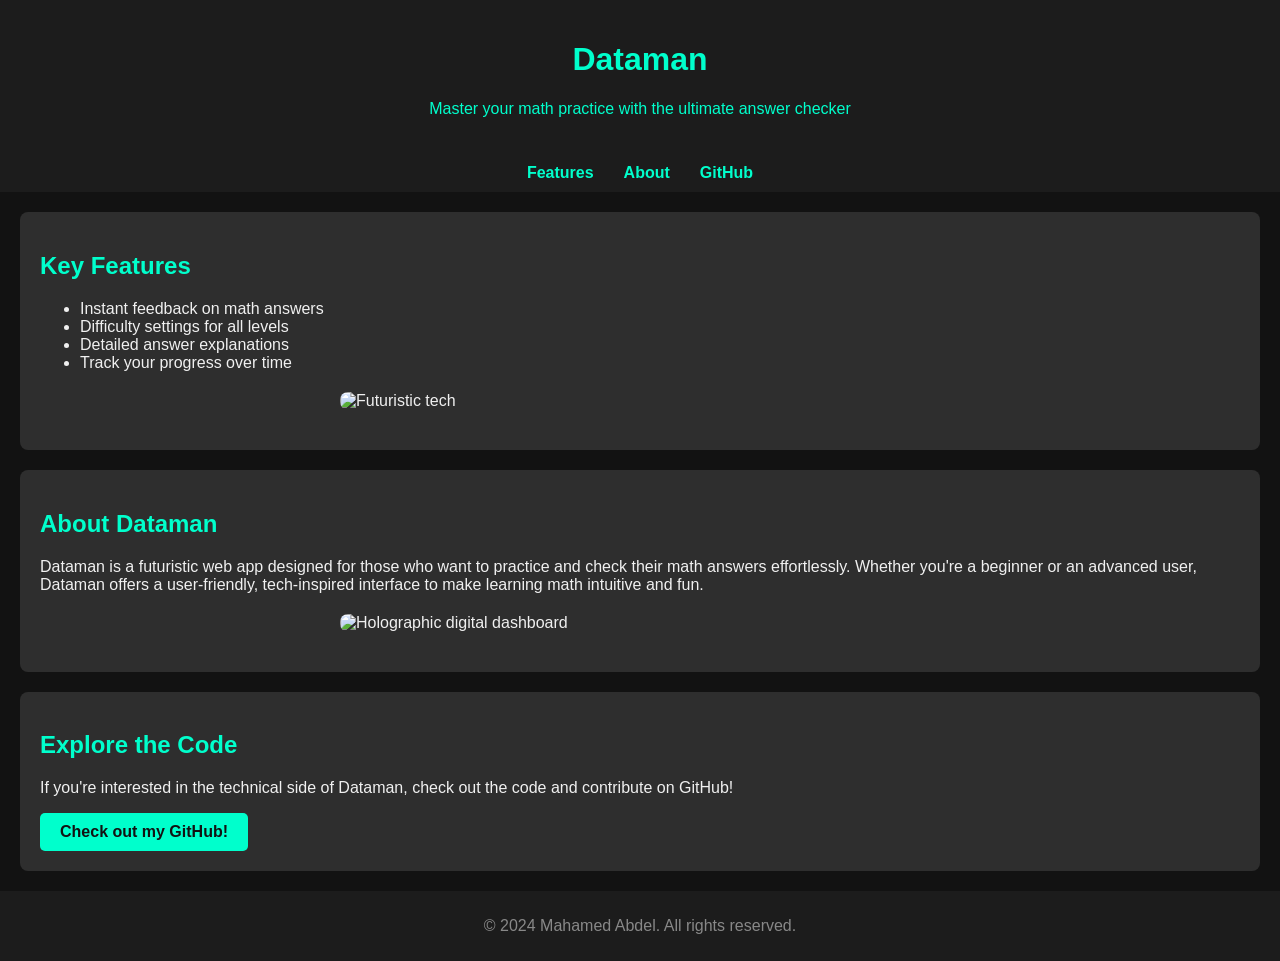
==== index.html @ 968a3594 "images" ====
<!DOCTYPE html>
<html lang="en">
<head>
    <meta charset="UTF-8">
    <meta name="viewport" content="width=device-width, initial-scale=1.0">
    <title>Dataman - Math Practice Answer Checker</title>
    <link rel="stylesheet" href="style.css">
</head>
<body>
    <!-- Header Section -->
    <header>
        <h1>Dataman</h1>
        <p>Master your math practice with the ultimate answer checker</p>
    </header>

    <!-- Navigation Panel -->
    <nav>
        <a href="#features">Features</a>
        <a href="#about">About</a>
        <a href="#github">GitHub</a>
    </nav>

    <!-- Features Section -->
    <section id="features">
        <h2>Key Features</h2>
        <ul>
            <li>Instant feedback on math answers</li>
            <li>Difficulty settings for all levels</li>
            <li>Detailed answer explanations</li>
            <li>Track your progress over time</li>
        </ul>
        <img src="future.jpg" alt="Futuristic tech" class="tech-image"> <!-- Image updated -->
    </section>

    <!-- About Section -->
    <section id="about">
        <h2>About Dataman</h2>
        <p>Dataman is a futuristic web app designed for those who want to practice and check their math answers effortlessly. Whether you're a beginner or an advanced user, Dataman offers a user-friendly, tech-inspired interface to make learning math intuitive and fun.</p>
        <img src="holographic_dashboard.jpg" alt="Holographic digital dashboard" class="tech-image"> <!-- Replace with actual image path -->
    </section>

    <!-- GitHub Section -->
    <section id="github">
        <h2>Explore the Code</h2>
        <p>If you're interested in the technical side of Dataman, check out the code and contribute on GitHub!</p>
        <a href="https://github.com/MoeAbdel04/CTS-285/tree/main/dataman" target="_blank" id="github-btn">Check out my GitHub!</a>
    </section>

    <!-- Footer -->
    <footer>
        <p>&copy; 2024 Mahamed Abdel. All rights reserved.</p>
    </footer>
</body>
</html>
---- style.css ----
/* General Styling */
body {
    font-family: Arial, sans-serif;
    color: #f0f0f0;
    background-color: #121212;
    margin: 0;
    padding: 0;
}

/* Header and Navigation */
header {
    text-align: center;
    padding: 20px;
    background: #1c1c1c;
    color: #00ffcc;
}

nav {
    background-color: #1c1c1c;
    display: flex;
    justify-content: center;
    padding: 10px;
}

nav a {
    color: #00ffcc;
    text-decoration: none;
    margin: 0 15px;
    font-weight: bold;
    transition: color 0.3s;
}

nav a:hover {
    color: #ffffff;
}

/* Sections */
section {
    padding: 20px;
    margin: 20px;
    border-radius: 8px;
    background-color: #2e2e2e;
}

h2 {
    color: #00ffcc;
}

/* GitHub Button */
#github-btn {
    display: inline-block;
    padding: 10px 20px;
    background-color: #00ffcc;
    color: #121212;
    text-decoration: none;
    font-weight: bold;
    border-radius: 5px;
    transition: background-color 0.3s;
}

#github-btn:hover {
    background-color: #00e6b8;
}

/* Futuristic Image Styling */
.tech-image {
    width: 100%;
    max-width: 600px;
    display: block;
    margin: 20px auto;
    border-radius: 8px;
}

footer {
    text-align: center;
    padding: 10px;
    background-color: #1c1c1c;
    color: #888;
}
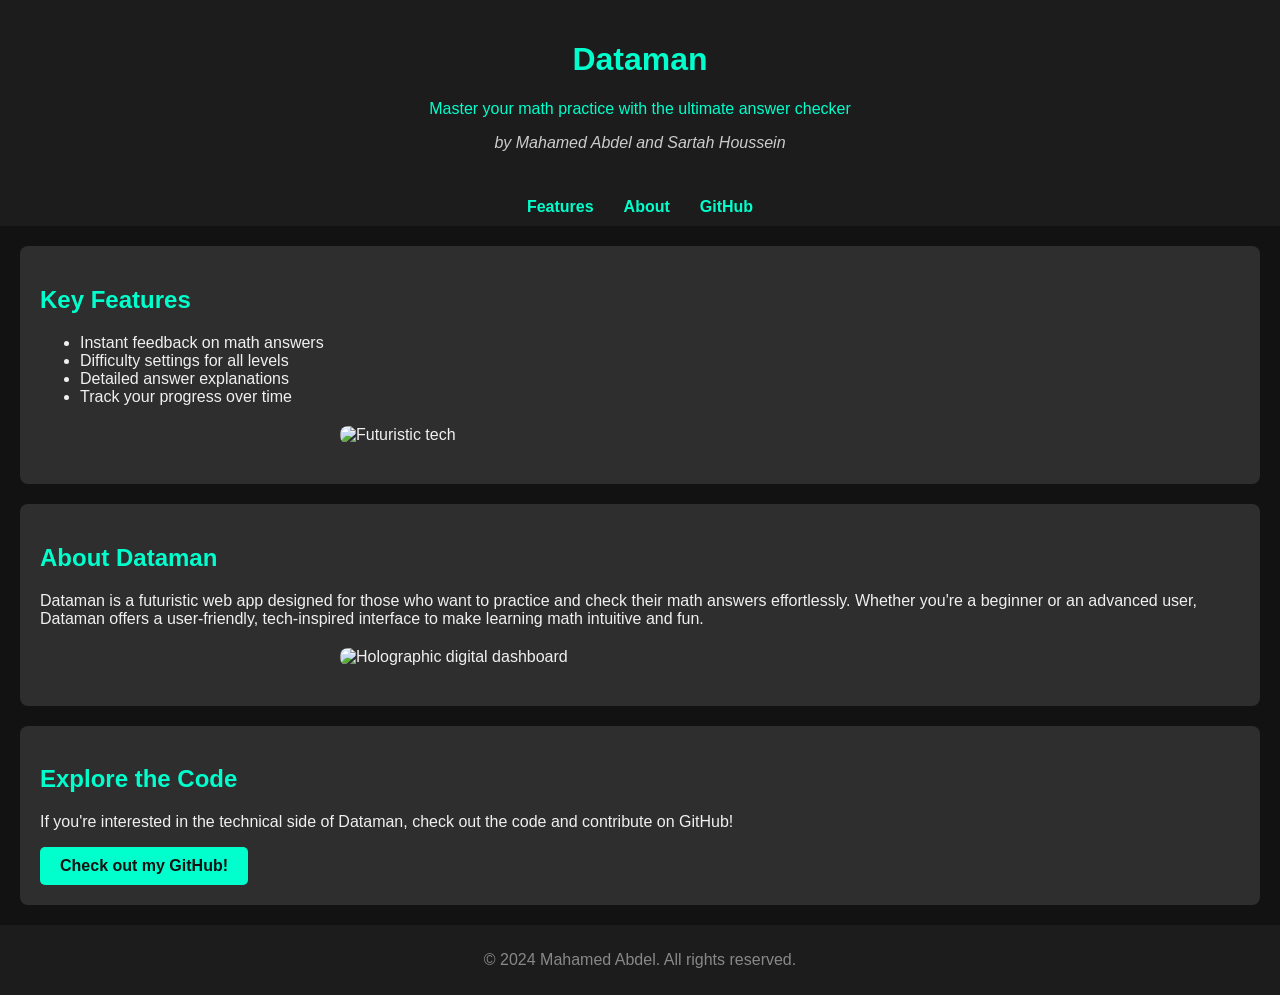
==== commit fadd63cd: "added authors" ====
--- a/index.html
+++ b/index.html
@@ -11,6 +11,7 @@
     <header>
         <h1>Dataman</h1>
         <p>Master your math practice with the ultimate answer checker</p>
+        <p class="authors">by Mahamed Abdel and Sartah Houssein</p>
     </header>
 
     <!-- Navigation Panel -->
--- a/style.css
+++ b/style.css
@@ -77,3 +77,10 @@
     background-color: #1c1c1c;
     color: #888;
 }
+
+.authors {
+    font-style: italic;
+    color: #cccccc;
+    font-size: 1em;
+    margin-top: 5px;
+}
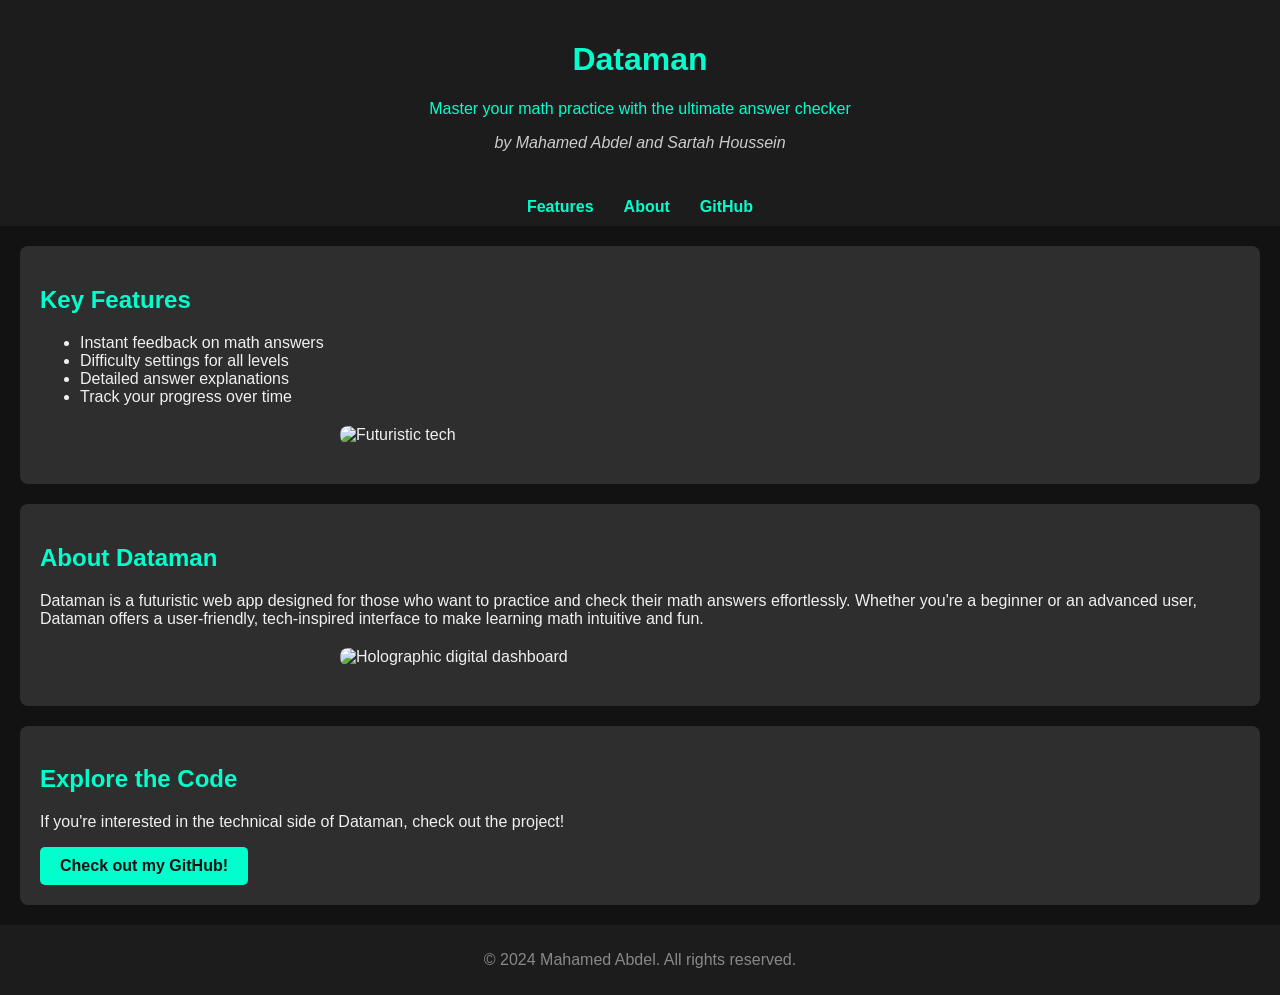
==== commit 2ae9aa7f: "edit" ====
--- a/index.html
+++ b/index.html
@@ -43,7 +43,7 @@
     <!-- GitHub Section -->
     <section id="github">
         <h2>Explore the Code</h2>
-        <p>If you're interested in the technical side of Dataman, check out the code and contribute on GitHub!</p>
+        <p>If you're interested in the technical side of Dataman, check out the project!</p>
         <a href="https://github.com/MoeAbdel04/CTS-285/tree/main/dataman" target="_blank" id="github-btn">Check out my GitHub!</a>
     </section>
 
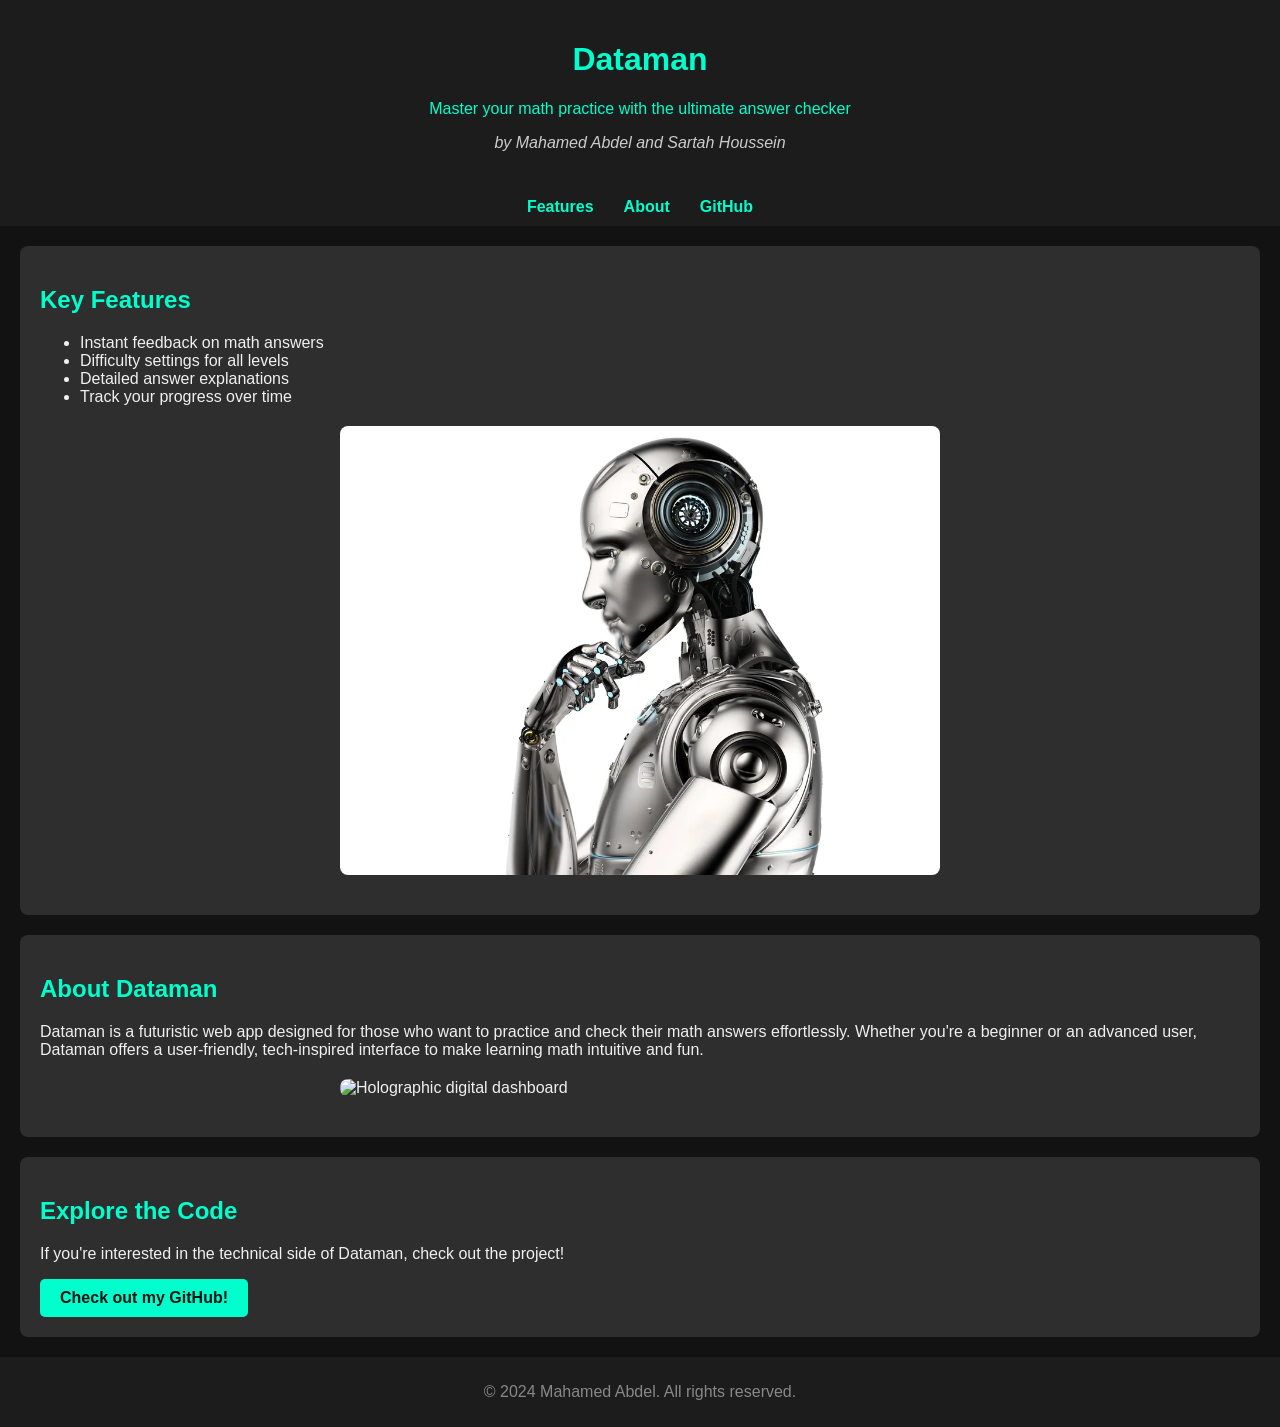
==== commit 7e5ae4cd: "ee" ====
--- a/index.html
+++ b/index.html
@@ -30,7 +30,7 @@
             <li>Detailed answer explanations</li>
             <li>Track your progress over time</li>
         </ul>
-        <img src="future.jpg" alt="Futuristic tech" class="tech-image"> <!-- Image updated -->
+        <img src="images/future.jpg" alt="Futuristic tech" class="tech-image">
     </section>
 
     <!-- About Section -->
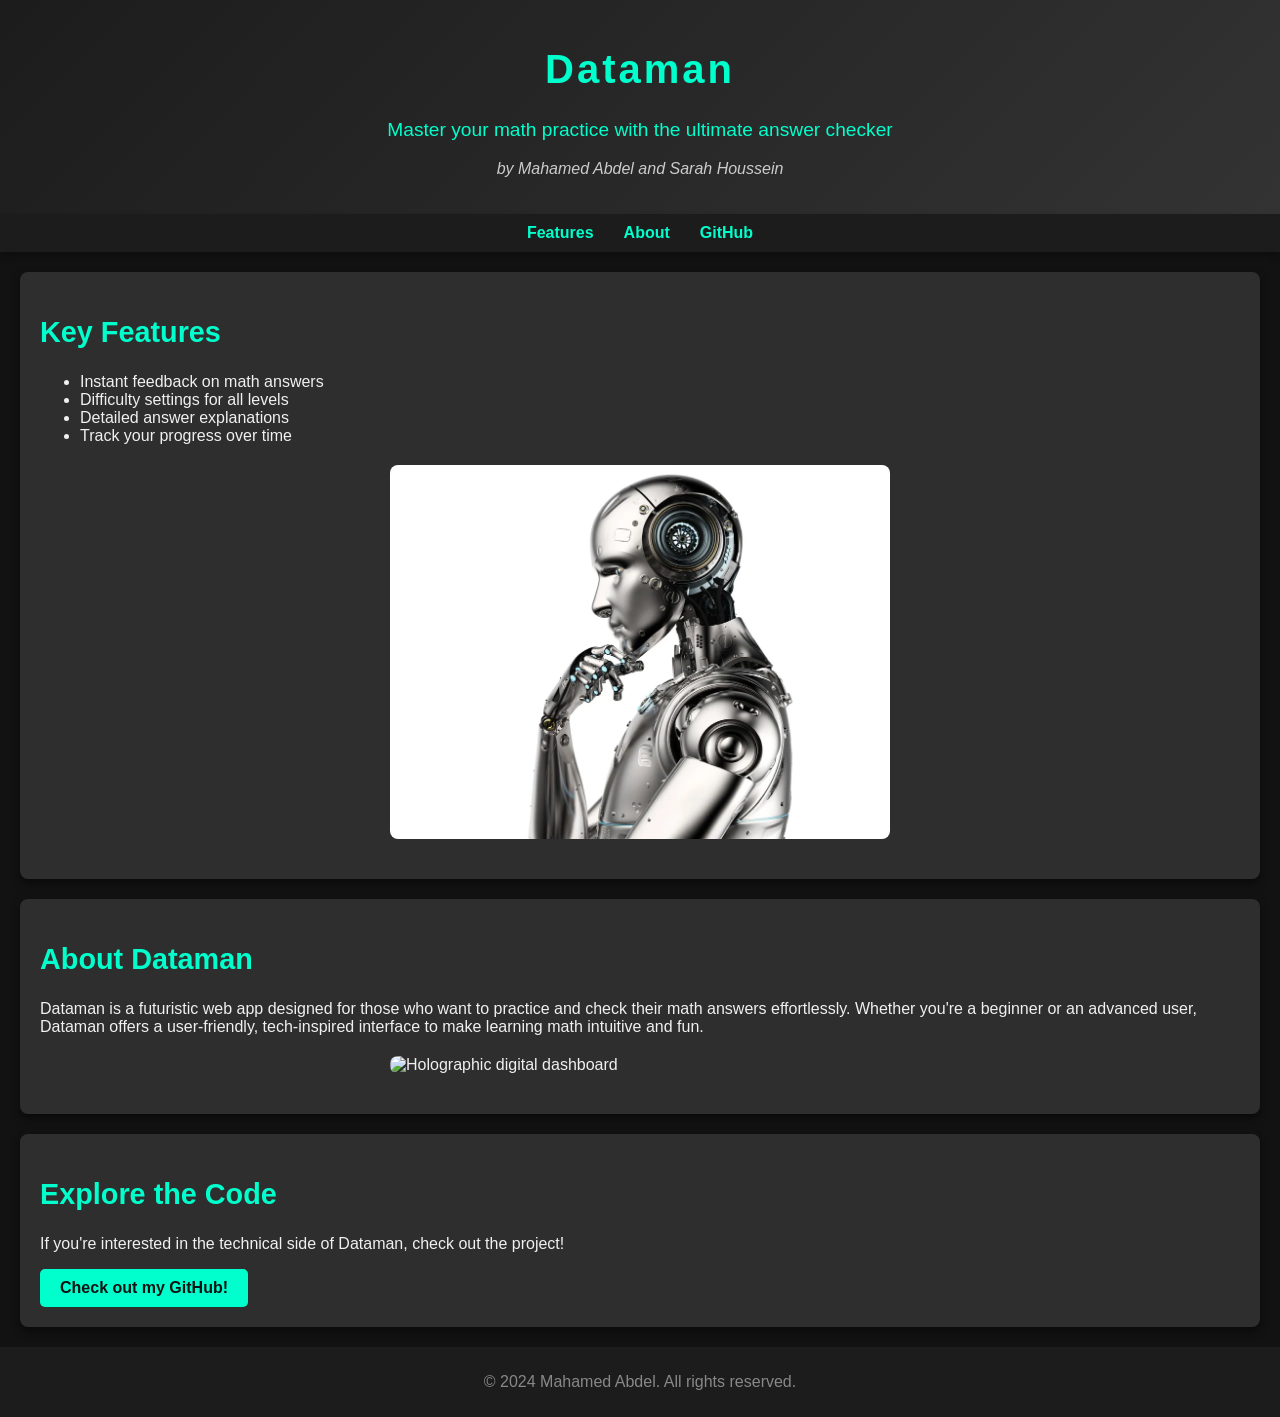
==== commit 3df48eac: "Update index.html" ====
--- a/index.html
+++ b/index.html
@@ -11,7 +11,7 @@
     <header>
         <h1>Dataman</h1>
         <p>Master your math practice with the ultimate answer checker</p>
-        <p class="authors">by Mahamed Abdel and Sartah Houssein</p>
+        <p class="authors">by Mahamed Abdel and Sarah Houssein</p>
     </header>
 
     <!-- Navigation Panel -->
--- a/style.css
+++ b/style.css
@@ -5,21 +5,43 @@
     background-color: #121212;
     margin: 0;
     padding: 0;
+    animation: fadeIn 2s ease-in-out; /* Fade-in animation for the whole page */
 }
 
 /* Header and Navigation */
 header {
     text-align: center;
     padding: 20px;
-    background: #1c1c1c;
+    background: linear-gradient(135deg, #1c1c1c, #333);
     color: #00ffcc;
+    box-shadow: 0 4px 10px rgba(0, 0, 0, 0.3);
+    animation: slideDown 1.5s ease-out;
 }
 
+header h1 {
+    font-size: 2.5em;
+    letter-spacing: 3px;
+}
+
+header p {
+    font-size: 1.2em;
+    margin-top: 5px;
+}
+
+.authors {
+    font-style: italic;
+    color: #cccccc;
+    font-size: 1em;
+    margin-top: 5px;
+}
+
+/* Navigation */
 nav {
     background-color: #1c1c1c;
     display: flex;
     justify-content: center;
     padding: 10px;
+    box-shadow: 0 4px 8px rgba(0, 0, 0, 0.3);
 }
 
 nav a {
@@ -27,23 +49,32 @@
     text-decoration: none;
     margin: 0 15px;
     font-weight: bold;
-    transition: color 0.3s;
+    transition: color 0.3s, transform 0.3s;
 }
 
 nav a:hover {
     color: #ffffff;
+    transform: scale(1.1);
 }
 
-/* Sections */
+/* Section Styling */
 section {
     padding: 20px;
     margin: 20px;
     border-radius: 8px;
     background-color: #2e2e2e;
+    box-shadow: 0 4px 8px rgba(0, 0, 0, 0.5);
+    animation: fadeInUp 1s ease-out;
+    transition: transform 0.3s ease;
+}
+
+section:hover {
+    transform: scale(1.02);
 }
 
 h2 {
     color: #00ffcc;
+    font-size: 1.8em;
 }
 
 /* GitHub Button */
@@ -55,22 +86,32 @@
     text-decoration: none;
     font-weight: bold;
     border-radius: 5px;
-    transition: background-color 0.3s;
+    transition: background-color 0.3s, transform 0.3s;
 }
 
 #github-btn:hover {
     background-color: #00e6b8;
+    transform: scale(1.1);
+    box-shadow: 0 4px 8px rgba(0, 255, 204, 0.4);
 }
 
 /* Futuristic Image Styling */
 .tech-image {
-    width: 100%;
-    max-width: 600px;
+    width: 50%;
+    max-width: 500px;
     display: block;
     margin: 20px auto;
     border-radius: 8px;
+    transition: transform 0.3s, box-shadow 0.3s;
+    animation: fadeInUp 1.5s ease;
 }
 
+.tech-image:hover {
+    transform: scale(1.05);
+    box-shadow: 0 4px 15px rgba(0, 255, 204, 0.4);
+}
+
+/* Footer */
 footer {
     text-align: center;
     padding: 10px;
@@ -78,9 +119,18 @@
     color: #888;
 }
 
-.authors {
-    font-style: italic;
-    color: #cccccc;
-    font-size: 1em;
-    margin-top: 5px;
+/* Animations */
+@keyframes fadeIn {
+    from { opacity: 0; }
+    to { opacity: 1; }
 }
+
+@keyframes fadeInUp {
+    from { opacity: 0; transform: translateY(20px); }
+    to { opacity: 1; transform: translateY(0); }
+}
+
+@keyframes slideDown {
+    from { transform: translateY(-100px); opacity: 0; }
+    to { transform: translateY(0); opacity: 1; }
+}
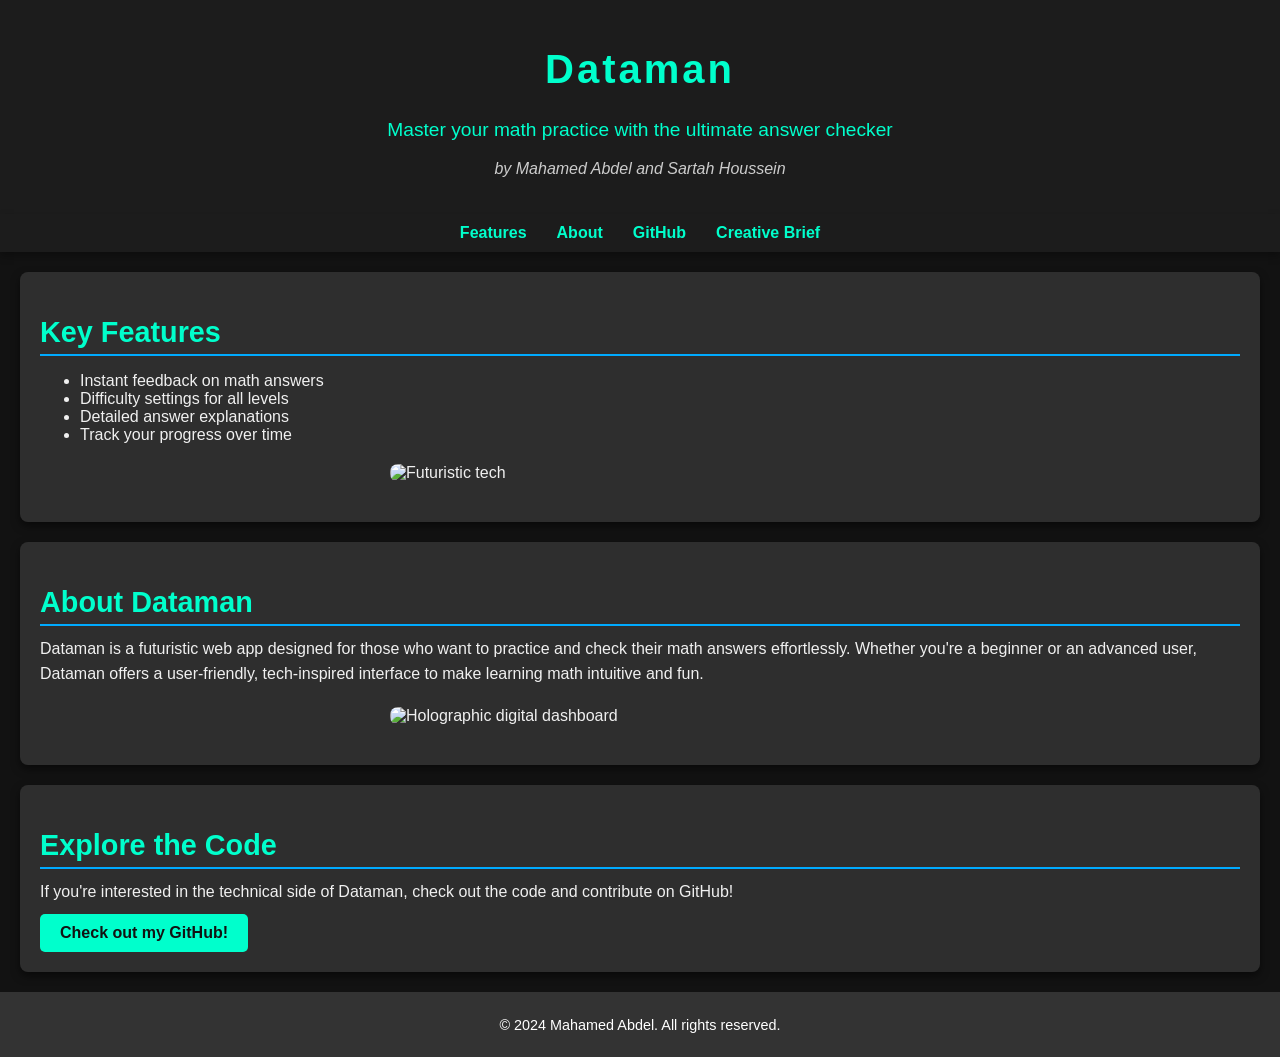
==== commit 51f89794: "done" ====
--- a/index.html
+++ b/index.html
@@ -11,7 +11,7 @@
     <header>
         <h1>Dataman</h1>
         <p>Master your math practice with the ultimate answer checker</p>
-        <p class="authors">by Mahamed Abdel and Sarah Houssein</p>
+        <p class="authors">by Mahamed Abdel and Sartah Houssein</p>
     </header>
 
     <!-- Navigation Panel -->
@@ -19,6 +19,7 @@
         <a href="#features">Features</a>
         <a href="#about">About</a>
         <a href="#github">GitHub</a>
+        <a href="brief.html">Creative Brief</a> <!-- New link to the creative brief page -->
     </nav>
 
     <!-- Features Section -->
@@ -30,7 +31,7 @@
             <li>Detailed answer explanations</li>
             <li>Track your progress over time</li>
         </ul>
-        <img src="images/future.jpg" alt="Futuristic tech" class="tech-image">
+        <img src="future.jpg" alt="Futuristic tech" class="tech-image"> <!-- Image updated -->
     </section>
 
     <!-- About Section -->
@@ -43,7 +44,7 @@
     <!-- GitHub Section -->
     <section id="github">
         <h2>Explore the Code</h2>
-        <p>If you're interested in the technical side of Dataman, check out the project!</p>
+        <p>If you're interested in the technical side of Dataman, check out the code and contribute on GitHub!</p>
         <a href="https://github.com/MoeAbdel04/CTS-285/tree/main/dataman" target="_blank" id="github-btn">Check out my GitHub!</a>
     </section>
 
--- a/style.css
+++ b/style.css
@@ -12,7 +12,7 @@
 header {
     text-align: center;
     padding: 20px;
-    background: linear-gradient(135deg, #1c1c1c, #333);
+    background: #1c1c1c;
     color: #00ffcc;
     box-shadow: 0 4px 10px rgba(0, 0, 0, 0.3);
     animation: slideDown 1.5s ease-out;
@@ -28,6 +28,26 @@
     margin-top: 5px;
 }
 
+/* Header for Brief Page */
+.header-brief {
+    background-color: #00aaff;
+    color: #fff;
+    text-align: center;
+    padding: 30px;
+    box-shadow: 0 4px 8px rgba(0, 0, 0, 0.2);
+}
+
+.header-brief h1 {
+    font-size: 2.5em;
+    margin: 0;
+}
+
+.header-brief p {
+    font-style: italic;
+    margin-top: 5px;
+}
+
+/* Author Styling */
 .authors {
     font-style: italic;
     color: #cccccc;
@@ -72,9 +92,22 @@
     transform: scale(1.02);
 }
 
-h2 {
+section h2 {
     color: #00ffcc;
     font-size: 1.8em;
+    margin-bottom: 10px;
+    border-bottom: 2px solid #00aaff;
+    padding-bottom: 5px;
+}
+
+section p {
+    margin: 10px 0;
+    line-height: 1.6;
+}
+
+section strong {
+    color: #333;
+    font-weight: bold;
 }
 
 /* GitHub Button */
@@ -111,12 +144,20 @@
     box-shadow: 0 4px 15px rgba(0, 255, 204, 0.4);
 }
 
-/* Footer */
+/* Footer Styling */
 footer {
+    background-color: #333;
+    color: #fff;
     text-align: center;
     padding: 10px;
-    background-color: #1c1c1c;
-    color: #888;
+    font-size: 0.9em;
+    margin-top: 20px;
+}
+
+/* Hover Effects and Transitions */
+section:hover {
+    transform: scale(1.02);
+    transition: transform 0.3s ease;
 }
 
 /* Animations */
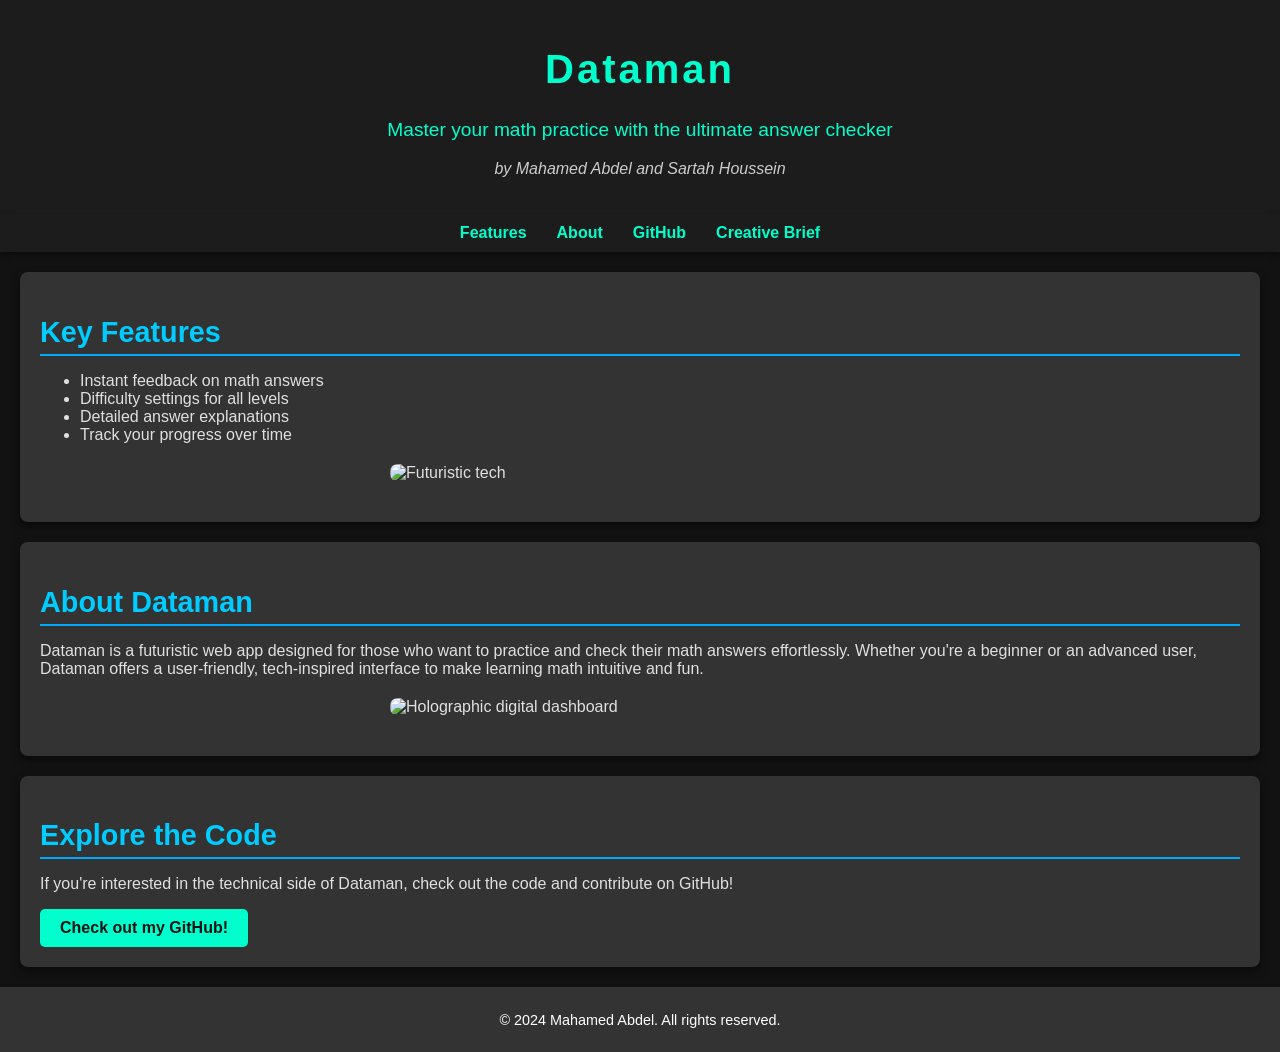
==== commit 58f49684: "ff" ====
--- a/index.html
+++ b/index.html
@@ -19,7 +19,7 @@
         <a href="#features">Features</a>
         <a href="#about">About</a>
         <a href="#github">GitHub</a>
-        <a href="brief.html">Creative Brief</a> <!-- New link to the creative brief page -->
+        <a href="brief.html">Creative Brief</a> <!-- Link to the creative brief page -->
     </nav>
 
     <!-- Features Section -->
@@ -31,14 +31,14 @@
             <li>Detailed answer explanations</li>
             <li>Track your progress over time</li>
         </ul>
-        <img src="future.jpg" alt="Futuristic tech" class="tech-image"> <!-- Image updated -->
+        <img src="future.jpg" alt="Futuristic tech" class="tech-image"> <!-- Restored Image -->
     </section>
 
     <!-- About Section -->
     <section id="about">
         <h2>About Dataman</h2>
         <p>Dataman is a futuristic web app designed for those who want to practice and check their math answers effortlessly. Whether you're a beginner or an advanced user, Dataman offers a user-friendly, tech-inspired interface to make learning math intuitive and fun.</p>
-        <img src="holographic_dashboard.jpg" alt="Holographic digital dashboard" class="tech-image"> <!-- Replace with actual image path -->
+        <img src="holographic_dashboard.jpg" alt="Holographic digital dashboard" class="tech-image"> <!-- Restored Image -->
     </section>
 
     <!-- GitHub Section -->
--- a/style.css
+++ b/style.css
@@ -31,7 +31,7 @@
 /* Header for Brief Page */
 .header-brief {
     background-color: #00aaff;
-    color: #fff;
+    color: #ffffff;
     text-align: center;
     padding: 30px;
     box-shadow: 0 4px 8px rgba(0, 0, 0, 0.2);
@@ -77,37 +77,45 @@
     transform: scale(1.1);
 }
 
-/* Section Styling */
+/* Section Styling for Brief Page */
 section {
     padding: 20px;
     margin: 20px;
     border-radius: 8px;
-    background-color: #2e2e2e;
+    background-color: #333333; /* Dark background for better contrast */
+    color: #e0e0e0; /* Light text color for readability */
     box-shadow: 0 4px 8px rgba(0, 0, 0, 0.5);
     animation: fadeInUp 1s ease-out;
     transition: transform 0.3s ease;
 }
 
-section:hover {
-    transform: scale(1.02);
-}
-
 section h2 {
-    color: #00ffcc;
+    color: #00ccff; /* Bright blue color for headers */
     font-size: 1.8em;
     margin-bottom: 10px;
     border-bottom: 2px solid #00aaff;
     padding-bottom: 5px;
 }
 
-section p {
-    margin: 10px 0;
-    line-height: 1.6;
+/* Improved readability for labels */
+section p strong {
+    color: #00ffcc; /* Bright color for labels */
+    font-weight: bold;
 }
 
-section strong {
-    color: #333;
+/* Back Link Styling */
+.back-link {
+    display: inline-block;
+    margin: 20px;
+    font-size: 1em;
+    color: #00ffcc;
+    text-decoration: none;
     font-weight: bold;
+    transition: color 0.3s;
+}
+
+.back-link:hover {
+    color: #ffffff;
 }
 
 /* GitHub Button */
